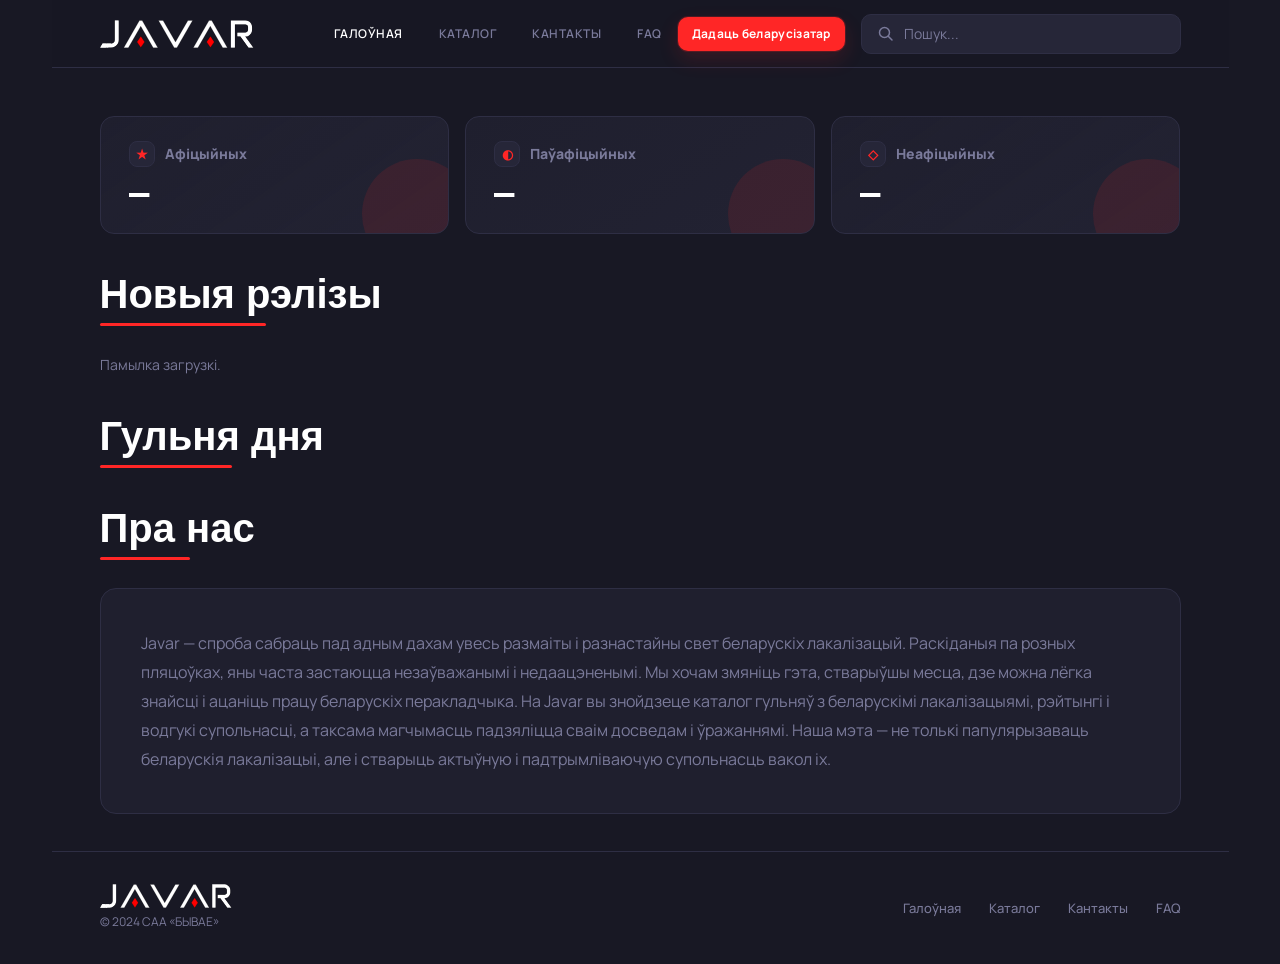
==== frontend/index.html @ 02f798b4 "feat: add public stats API and update frontend to display translation statistics" ====
<!DOCTYPE html>
<html lang="be">
<head>
  <meta charset="UTF-8" />
  <meta name="viewport" content="width=device-width, initial-scale=1.0" />
  <title>JAVAR — Галоўная</title>
  <link rel="icon" type="image/svg+xml" href="JaVar_icon.svg" />
  <!-- Fonts: async, non-blocking for rendering -->
  <link rel="preconnect" href="https://fonts.googleapis.com" />
  <link rel="preconnect" href="https://fonts.gstatic.com" crossorigin />
  <link rel="preconnect" href="https://shared.akamai.steamstatic.com" />
  <link rel="preconnect" href="https://cdn.akamai.steamstatic.com" />
  <link rel="preload" as="style"
    href="https://fonts.googleapis.com/css2?family=Jaro&family=Manrope:wght@400;500;600;700&family=IBM+Plex+Mono:wght@400;600&display=swap"
    onload="this.onload=null;this.rel='stylesheet'" />
  <noscript><link rel="stylesheet"
    href="https://fonts.googleapis.com/css2?family=Jaro&family=Manrope:wght@400;500;600;700&family=IBM+Plex+Mono:wght@400;600&display=swap"
  /></noscript>
  
  
  
  <link rel="stylesheet" href="styles.css?v=2" />
  <style>
    .skeleton {
      background: linear-gradient(90deg, var(--surface) 25%, var(--surface-2) 50%, var(--surface) 75%);
      background-size: 200% 100%;
      animation: shimmer 1.4s infinite;
      border-radius: 8px;
    }
    @keyframes shimmer { to { background-position: -200% 0; } }
    .featured-skeleton {
      display:flex; min-height:460px;
      background:var(--surface); border:1px solid var(--border); border-radius:18px; overflow:hidden;
    }
    .featured-skeleton__img  { width:48%; background-size:200% 100%; background-image:linear-gradient(90deg,var(--surface) 25%,var(--surface-2) 50%,var(--surface) 75%); animation:shimmer 1.4s infinite; }
    .featured-skeleton__body { flex:1; padding:40px 44px; display:flex; flex-direction:column; gap:18px; justify-content:center; }
  </style>
</head>
<body>
<div class="page">

  <nav class="navbar">
    <a href="index.html" class="navbar__logo" aria-label="JAVAR">
      <img src="JaVar_SVG.svg" alt="JAVAR" style="height:28px;width:auto;display:block" />
    </a>
    <ul class="navbar__links">
      <li><a href="index.html" class="active">Галоўная</a></li>
      <li><a href="catalog.html">Каталог</a></li>
      <li><a href="contacts.html">Кантакты</a></li>
      <li><a href="faq.html">FAQ</a></li>
    </ul>
    <div class="navbar__submit-item"><button type="button" class="navbar__submit" data-open-submission>Дадаць беларусізатар</button></div>
    <div class="navbar__search">
      <svg width="16" height="16" viewBox="0 0 16 16" fill="none">
        <circle cx="6.5" cy="6.5" r="5" stroke="#7A7A9A" stroke-width="1.5"/>
        <line x1="10.5" y1="10.5" x2="14" y2="14" stroke="#7A7A9A" stroke-width="1.5" stroke-linecap="round"/>
      </svg>
      <input type="text" id="nav-search" placeholder="Пошук..." />
    </div>
  </nav>

  <main class="main">

    <!-- TRANSLATION STATS -->
    <section class="translation-stats" aria-label="Колькасць перакладаў">
      <div class="translation-stat">
        <div class="translation-stat__label"><span class="translation-stat__icon">★</span>Афіцыйных</div>
        <div class="translation-stat__value" id="stat-official">—</div>
      </div>
      <div class="translation-stat">
        <div class="translation-stat__label"><span class="translation-stat__icon">◐</span>Паўафіцыйных</div>
        <div class="translation-stat__value" id="stat-semi-official">—</div>
      </div>
      <div class="translation-stat">
        <div class="translation-stat__label"><span class="translation-stat__icon">◇</span>Неафіцыйных</div>
        <div class="translation-stat__value" id="stat-unofficial">—</div>
      </div>
    </section>

    <!-- NEW RELEASES -->
    <section class="section">
      <div class="section-heading">
        <h2>Новыя рэлізы</h2>
        <div class="section-heading__bar" style="width:166px"></div>
      </div>
      <div class="games-grid" id="grid">
        <div class="game-card"><div style="aspect-ratio:16/9" class="skeleton"></div><div class="game-card__body" style="gap:10px"><div class="skeleton" style="height:16px;width:60%"></div><div class="skeleton" style="height:20px;width:80%"></div><div class="skeleton" style="height:32px;width:110px;margin-top:8px"></div></div></div>
        <div class="game-card"><div style="aspect-ratio:16/9" class="skeleton"></div><div class="game-card__body" style="gap:10px"><div class="skeleton" style="height:16px;width:60%"></div><div class="skeleton" style="height:20px;width:80%"></div><div class="skeleton" style="height:32px;width:110px;margin-top:8px"></div></div></div>
        <div class="game-card"><div style="aspect-ratio:16/9" class="skeleton"></div><div class="game-card__body" style="gap:10px"><div class="skeleton" style="height:16px;width:60%"></div><div class="skeleton" style="height:20px;width:80%"></div><div class="skeleton" style="height:32px;width:110px;margin-top:8px"></div></div></div>
      </div>
    </section>

    <!-- GAME OF THE DAY -->
    <section class="section">
      <div class="section-heading">
        <h2>Гульня дня</h2>
        <div class="section-heading__bar" style="width:132px"></div>
      </div>
      <div id="featured">
        <div class="featured-skeleton">
          <div class="featured-skeleton__img"></div>
          <div class="featured-skeleton__body">
            <div class="skeleton" style="height:14px;width:100px"></div>
            <div class="skeleton" style="height:52px;width:360px"></div>
            <div style="display:flex;gap:8px"><div class="skeleton" style="height:28px;width:80px"></div><div class="skeleton" style="height:28px;width:80px"></div></div>
            <div class="skeleton" style="height:56px;width:100%"></div>
            <div class="skeleton" style="height:48px;width:160px"></div>
          </div>
        </div>
      </div>
    </section>

    <!-- ABOUT US -->
    <section class="section">
      <div class="section-heading">
        <h2>Пра нас</h2>
        <div class="section-heading__bar" style="width:90px"></div>
      </div>
      <div class="about-block">
        <p>
          Javar — спроба сабраць пад адным дахам увесь размаіты і разнастайны свет беларускіх лакалізацый. Раскіданыя па розных пляцоўках, яны часта застаюцца незаўважанымі і недаацэненымі. Мы хочам змяніць гэта, стварыўшы месца, дзе можна лёгка знайсці і ацаніць працу беларускіх перакладчыка. На Javar вы знойдзеце каталог гульняў з беларускімі лакалізацыямі, рэйтынгі і водгукі супольнасці, а таксама магчымасць падзяліцца сваім досведам і ўражаннямі. Наша мэта — не толькі папулярызаваць беларускія лакалізацыі, але і стварыць актыўную і падтрымліваючую супольнасць вакол іх.
        </p>
      </div>
    </section>

  </main>

  <footer class="footer">
    <div class="footer__brand">
      <span class="footer__logo">
        <img src="JaVar_SVG.svg" alt="JAVAR" style="height:24px;width:auto;display:block" />
      </span>
      <span class="footer__copy">© 2024 САА «БЫВАЕ»</span>
    </div>
    <ul class="footer__nav">
      <li><a href="index.html">Галоўная</a></li>
      <li><a href="catalog.html">Каталог</a></li>
      <li><a href="contacts.html">Кантакты</a></li>
      <li><a href="faq.html">FAQ</a></li>
    </ul>
  </footer>

</div>
<script src="shared.js?v=2"></script>
<script src="submission.js?v=2"></script>
<script>
// Navbar search -> redirect to catalog with query param
document.getElementById('nav-search').addEventListener('keydown', e => {
  if (e.key === 'Enter') {
    const q = e.target.value.trim();
    if (q) location.href = `catalog.html?search=${encodeURIComponent(q)}`;
  }
});

function renderFeatured(game) {
  const rating = bestRating(game);
  const tags = [
    ...(game.genres || []).map(g => `<span class="tag">${g.name}</span>`),
    releaseYear(game.release_date) ? `<span class="tag">${releaseYear(game.release_date)}</span>` : '',
  ].join('');
  const words = (game.description || '').split(' ');
  const desc  = words.slice(0, 32).join(' ') + (words.length > 32 ? '…' : '');

  const hasImg = !!game.cover_url;
  return `
    <div class="featured" onclick="location.href='game.html?slug=${game.slug}'" style="cursor:pointer">
      <div class="featured__image ${hasImg ? '' : 'featured__image--placeholder'}"
           style="${hasImg ? '' : coverStyle(game, 0)}">
        ${coverImageHTML(game, 0, { loading: 'eager', priority: 'high' })}
      </div>
      <div class="featured__content">
        <div style="display:flex;align-items:center;gap:16px;margin-bottom:12px;flex-wrap:wrap">
          <div class="featured__label" style="margin-bottom:0">Гульня дня</div>
          <div class="featured__tags" style="margin-bottom:0">${tags}</div>
        </div>
        <div class="featured__title">${game.title}</div>
        <p class="featured__desc">${desc}</p>
        <div class="featured__rating">
          <span class="stars" style="font-size:18px;letter-spacing:3px">${stars(rating)}</span>
          <span class="score">${rating > 0 ? rating.toFixed(1) + ' / 5.0' : 'Яшчэ без ацэнак'}</span>
        </div>
        <div class="featured__actions" style="margin-top:14px">
          <a href="game.html?slug=${game.slug}" class="btn btn--primary-lg" onclick="event.stopPropagation()">Падрабязней</a>
        </div>
      </div>
    </div>`;
}

function utcDateKey(offsetDays = 0) {
  const d = new Date();
  d.setUTCDate(d.getUTCDate() + offsetDays);
  const y = d.getUTCFullYear();
  const m = String(d.getUTCMonth() + 1).padStart(2, '0');
  const day = String(d.getUTCDate()).padStart(2, '0');
  return `${y}-${m}-${day}`;
}

function hashString(str) {
  let h = 2166136261;
  for (let i = 0; i < str.length; i++) {
    h ^= str.charCodeAt(i);
    h = Math.imul(h, 16777619);
  }
  return h >>> 0;
}

function pickFeaturedGame(candidates) {
  if (!candidates.length) return null;
  if (candidates.length === 1) return candidates[0];

  const todayKey = utcDateKey(0);
  const yesterdayKey = utcDateKey(-1);

  let todayIdx = hashString(todayKey) % candidates.length;
  const yesterdayIdx = hashString(yesterdayKey) % candidates.length;

  // Avoid repeating yesterday's pick when there is a choice.
  if (todayIdx === yesterdayIdx) {
    todayIdx = (todayIdx + 1) % candidates.length;
  }

  return candidates[todayIdx];
}

function renderStats(stats) {
  const format = value => Number(value || 0).toLocaleString('be-BY');
  document.getElementById('stat-official').textContent = format(stats.official);
  document.getElementById('stat-semi-official').textContent = format(stats.semi_official);
  document.getElementById('stat-unofficial').textContent = format(stats.unofficial);
}

(async () => {
  try {
    apiFetch('/api/stats').then(renderStats).catch(() => {});

    const gamesData = await apiFetch('/api/games');
    const featuredData = await apiFetch('/api/games?type=manual&orthography=academic&limit=50');
    const games = Array.isArray(gamesData) ? gamesData : gamesData.items || [];
    const featuredCandidates = Array.isArray(featuredData) ? featuredData : featuredData.items || [];
    const featuredGame = pickFeaturedGame(featuredCandidates) || games[0];

    // Grid: all games except the featured one
    const gridGames = featuredGame ? games.filter(g => g.id !== featuredGame.id).slice(0, 6) : games;
    document.getElementById('grid').innerHTML = gridGames.length
      ? gridGames.map((g, i) => renderGameCard(g, i)).join('')
      : `<p style="color:var(--text-muted);grid-column:1/-1">Гульняў пакуль няма.</p>`;

    // Game of the Day: deterministic daily pick for all users
    document.getElementById('featured').innerHTML = featuredGame
      ? renderFeatured(featuredGame)
      : '';

  } catch (err) {
    console.error(err);
    document.getElementById('grid').innerHTML =
      `<p style="color:var(--text-muted);grid-column:1/-1">Памылка загрузкі.</p>`;
    document.getElementById('featured').innerHTML = '';
  }
})();
</script>
</body>
</html>
---- frontend/styles.css ----
/* ============================================================
   JAVAR — Дызайн-сістэма
   ============================================================ */

/* --- Tokens --- */
:root {
  --bg:          #181824;
  --surface:     #1F1F2E;
  --surface-2:   #262638;
  --border:      #2E2E44;
  --text:        #FFFFFF;
  --text-body:   #E8E8F0;
  --text-muted:  #7A7A9A;
  --text-dim:    #444466;
  --accent:      #FF2626;
  --accent-glow: rgba(255, 38, 38, 0.15);
  --green:       #4ADE80;
  --yellow:      #FACC15;

  --font-logo:   'Jaro', 'Arial Black', Impact, sans-serif;
  --font-body:   'Manrope', 'Segoe UI', system-ui, -apple-system, sans-serif;
  --font-head:   'Arial', 'Helvetica Neue', sans-serif;
  --font-mono:   'IBM Plex Mono', 'Cascadia Code', 'Consolas', monospace;

  --radius-sm:   6px;
  --radius-md:   10px;
  --radius-lg:   14px;
  --radius-xl:   18px;

  --nav-h:       68px;
  --max-w:       1081px;
  --page-px:     48px;
}

/* --- Reset & Base --- */
*, *::before, *::after { box-sizing: border-box; margin: 0; padding: 0; }
html { scroll-behavior: smooth; }
body {
  background: var(--bg);
  color: var(--text);
  font-family: var(--font-body);
  font-size: 14px;
  line-height: 1.6;
  min-height: 100vh;
}
a { color: inherit; text-decoration: none; }
button { cursor: pointer; border: none; background: none; font-family: inherit; }
input { font-family: inherit; outline: none; border: none; background: none; }
img { display: block; max-width: 100%; }

/* ============================================================
   NAVBAR
   ============================================================ */
.navbar {
  position: sticky;
  top: 0;
  z-index: 100;
  display: flex;
  align-items: center;
  gap: 0;
  padding: 0 var(--page-px);
  height: var(--nav-h);
  background: rgba(24, 24, 36, 0.92);
  backdrop-filter: blur(6px);
  -webkit-backdrop-filter: blur(6px);
  border-bottom: 1px solid var(--border);
}

.navbar__logo {
  font-family: var(--font-logo);
  font-size: 36px;
  line-height: 1;
  letter-spacing: 2px;
  color: var(--accent);
  margin-right: 80px;
  white-space: nowrap;
}

.navbar__links {
  display: flex;
  align-items: center;
  gap: 36px;
  list-style: none;
}

.navbar__links a {
  font-family: var(--font-body);
  font-weight: 600;
  font-size: 12px;
  letter-spacing: 0.5px;
  text-transform: uppercase;
  color: var(--text-muted);
  transition: color 0.2s;
}
.navbar__links a:hover,
.navbar__links a.active { color: var(--text); }

.navbar__submit-item {
  display: flex;
  justify-content: center;
  flex: 1;
  min-width: 190px;
  padding: 0 16px;
}

.navbar__submit {
  display: inline-flex;
  align-items: center;
  justify-content: center;
  min-height: 34px;
  padding: 0 clamp(10px, 1.2vw, 14px);
  border-radius: var(--radius-md);
  background: var(--accent);
  color: #fff !important;
  font-family: var(--font-body);
  font-size: 12px;
  font-weight: 700;
  letter-spacing: 0.3px;
  text-transform: none;
  white-space: nowrap;
  box-shadow: 0 0 0 1px rgba(255, 38, 38, 0.2), 0 8px 20px var(--accent-glow);
  transition: opacity 0.2s, transform 0.2s;
}
.navbar__submit:hover {
  opacity: 0.9;
  transform: translateY(-1px);
}

.navbar__search {
  display: flex;
  align-items: center;
  gap: 10px;
  padding: 0 16px;
  width: 320px;
  height: 40px;
  background: var(--surface-2);
  border: 1px solid var(--border);
  border-radius: var(--radius-md);
}

.navbar__search svg { flex-shrink: 0; }

.navbar__search input {
  flex: 1;
  font-size: 14px;
  color: var(--text-muted);
}
.navbar__search input::placeholder { color: var(--text-muted); }
.navbar__search input:focus { color: var(--text); }

/* ============================================================
   LAYOUT
   ============================================================ */
.page {
  display: flex;
  flex-direction: column;
  min-height: 100vh;
  width: 100%;
  max-width: calc(var(--max-w) + var(--page-px) * 2);
  margin-inline: auto;
}

.main {
  flex: 1;
  padding: 48px var(--page-px) 0;
  max-width: calc(var(--max-w) + var(--page-px) * 2);
  width: 100%;
}

/* ============================================================
   SECTION HEADING
   ============================================================ */
.section-heading {
  display: flex;
  flex-direction: column;
  gap: 6px;
  margin-bottom: 28px;
}

.section-heading h2 {
  font-family: var(--font-head);
  font-size: 40px;
  font-weight: 700;
  line-height: 1.15;
  color: var(--text);
}

.section-heading__bar {
  height: 3px;
  background: var(--accent);
  border-radius: 2px;
  width: fit-content;
  min-width: 80px;
}

/* ============================================================
   HOMEPAGE STATS
   ============================================================ */
.translation-stats {
  display: grid;
  grid-template-columns: repeat(3, 1fr);
  gap: 16px;
  margin-bottom: 37px;
}

.translation-stat {
  position: relative;
  overflow: hidden;
  min-height: 118px;
  padding: 24px 28px;
  background: linear-gradient(145deg, var(--surface), rgba(38, 38, 56, 0.72));
  border: 1px solid var(--border);
  border-radius: var(--radius-lg);
}

.translation-stat::after {
  content: '';
  position: absolute;
  inset: auto -24px -36px auto;
  width: 110px;
  height: 110px;
  border-radius: 50%;
  background: var(--accent-glow);
  opacity: .75;
}

.translation-stat__label {
  position: relative;
  z-index: 1;
  display: flex;
  align-items: center;
  gap: 10px;
  color: var(--text-muted);
  font-size: 14px;
  font-weight: 800;
}

.translation-stat__icon {
  display: inline-flex;
  align-items: center;
  justify-content: center;
  width: 26px;
  height: 26px;
  border-radius: 8px;
  background: var(--surface-2);
  border: 1px solid var(--border);
  color: var(--accent);
  font-family: var(--font-mono);
  font-size: 13px;
  font-weight: 600;
}

.translation-stat__value {
  position: relative;
  z-index: 1;
  margin-top: 8px;
  font-family: var(--font-mono);
  font-size: 34px;
  line-height: 1;
  font-weight: 600;
  color: var(--text);
}

/* ============================================================
   GAME CARD
   ============================================================ */
.games-grid {
  display: grid;
  grid-template-columns: repeat(3, 1fr);
  gap: 22px;
}

.game-card {
  display: flex;
  flex-direction: column;
  background: var(--surface);
  border: 1px solid var(--border);
  border-radius: var(--radius-lg);
  overflow: hidden;
  transition: border-color 0.2s, transform 0.2s;
}
.game-card:hover {
  border-color: rgba(255, 38, 38, 0.4);
  transform: translateY(-2px);
}

.game-card__cover {
  aspect-ratio: 16/9;
  background: var(--surface-2) center/cover no-repeat;
  position: relative;
  overflow: hidden;
}

.cover-img {
  width: 100%;
  height: 100%;
  object-fit: cover;
  object-position: center;
  display: block;
}

.game-card__cover--placeholder {
  display: flex;
  align-items: center;
  justify-content: center;
  color: var(--text-muted);
  font-size: 13px;
}

.game-card__ai-badge {
  position: absolute;
  top: 10px;
  left: 10px;
  display: inline-flex;
  align-items: center;
  gap: 6px;
  padding: 5px 8px;
  border-radius: 999px;
  background: rgba(255, 255, 255, 0.82);
  color: #2E2E44;
  font-size: 10px;
  font-weight: 700;
  letter-spacing: 0.6px;
  line-height: 1;
  text-transform: uppercase;
  backdrop-filter: blur(6px);
  -webkit-backdrop-filter: blur(6px);
  box-shadow: 0 4px 12px rgba(0, 0, 0, 0.22);
  z-index: 2;
}
.game-card__ai-badge::before {
  content: '';
  display: block;
  width: 6px;
  height: 6px;
  background: rgba(255, 38, 38, 0.82);
  border-radius: 50%;
}
.game-card__official-badge {
  position: absolute;
  top: 10px;
  right: 10px;
  display: inline-flex;
  align-items: center;
  gap: 6px;
  padding: 5px 8px;
  border-radius: 999px;
  background: rgba(255, 255, 255, 0.82);
  color: #2E2E44;
  font-size: 10px;
  font-weight: 700;
  letter-spacing: 0.6px;
  line-height: 1;
  text-transform: uppercase;
  backdrop-filter: blur(6px);
  -webkit-backdrop-filter: blur(6px);
  box-shadow: 0 4px 12px rgba(0, 0, 0, 0.22);
  z-index: 2;
}
.game-card__official-badge::before {
  content: '';
  display: block;
  width: 6px;
  height: 6px;
  background: rgba(38, 200, 38, 0.82);
  border-radius: 50%;
}
.game-card__body {
  padding: 16px 18px 18px;
  display: flex;
  flex-direction: column;
  gap: 4px;
}

.game-card__meta {
  display: flex;
  justify-content: space-between;
  align-items: center;
}

.badge {
  display: inline-flex;
  align-items: center;
  padding: 3px 8px;
  border-radius: 4px;
  font-size: 11px;
  font-weight: 700;
  letter-spacing: 1px;
  text-transform: uppercase;
}
.badge--genre {
  background: var(--accent-glow);
  color: var(--accent);
}
.badge--manual {
  background: rgba(38, 194, 106, 0.12);
  color: #26C26A;
}
.badge--ai {
  background: rgba(122, 122, 154, 0.15);
  color: var(--text-muted);
}

.stars {
  font-size: 12px;
  letter-spacing: 2px;
  color: var(--accent);
  line-height: 1;
}

.game-card__title {
  font-size: 16px;
  font-weight: 700;
  color: var(--text);
  line-height: 1.4;
  margin-top: 4px;
}

.game-card__dev {
  font-size: 12px;
  color: var(--text-muted);
}

/* ============================================================
   BUTTONS
   ============================================================ */
.btn {
  display: inline-flex;
  align-items: center;
  justify-content: center;
  gap: 8px;
  font-family: var(--font-body);
  font-weight: 700;
  font-size: 13px;
  letter-spacing: 0.5px;
  text-transform: uppercase;
  border-radius: var(--radius-md);
  transition: opacity 0.2s, transform 0.15s;
}
.btn:hover { opacity: 0.88; transform: translateY(-1px); }
.btn:active { transform: translateY(0); }

.btn--primary {
  padding: 8px 20px;
  background: var(--accent);
  color: #fff;
  height: 34px;
  margin-top: 8px;
}

.btn--primary-lg {
  padding: 15px 36px;
  background: var(--accent);
  color: #fff;
  height: 49px;
  border-radius: var(--radius-md);
}

.btn--download {
  padding: 12px 0;
  background: var(--accent);
  color: #fff;
  width: 100%;
  border-radius: var(--radius-md);
  font-size: 14px;
}

.btn--outline {
  padding: 9px 18px;
  background: var(--surface-2);
  color: var(--text-muted);
  border: 1px solid var(--border);
  border-radius: var(--radius-sm);
  font-size: 13px;
  gap: 6px;
}
.btn--outline::after { content: ' ▾'; font-size: 10px; }

/* ============================================================
   FEATURED / GAME OF THE DAY
   ============================================================ */
.featured {
  position: relative;
  background: var(--surface);
  border: 1px solid var(--border);
  border-radius: var(--radius-xl);
  overflow: hidden;
  display: flex;
  flex-direction: column;
}

/* Выява: фіксаваны 16:9, абразаецца па межах блока */
.featured__image {
  width: 100%;
  aspect-ratio: 16 / 9;
  background: var(--surface-2) center/cover no-repeat;
  flex-shrink: 0;
  position: relative;
  overflow: hidden;
}

.featured__image > .cover-img,
.game-card__cover > .cover-img,
.game-cover > .cover-img {
  position: absolute;
  inset: 0;
}

/* Калі выявы няма — паказваем плейсхолдар меншай вышыні */
.featured__image--placeholder {
  aspect-ratio: 16 / 5;
}

.featured__content {
  display: flex;
  flex-direction: column;
  padding: 28px 32px 32px;
  gap: 0;
}

.featured__label {
  display: flex;
  align-items: center;
  gap: 6px;
  font-size: 11px;
  font-weight: 700;
  letter-spacing: 1px;
  text-transform: uppercase;
  color: var(--accent);
  margin-bottom: 14px;
}
.featured__label::before {
  content: '';
  width: 8px;
  height: 8px;
  background: var(--accent);
  border-radius: 50%;
}

.featured__title {
  font-family: var(--font-head);
  font-size: 36px;
  font-weight: 700;
  line-height: 1.1;
  color: var(--text);
  margin-bottom: 12px;
}

.featured__tags {
  display: flex;
  flex-wrap: wrap;
  gap: 8px;
  margin-bottom: 20px;
}

.tag {
  padding: 4px 12px;
  background: var(--surface-2);
  border: 1px solid var(--border);
  border-radius: var(--radius-sm);
  font-size: 12px;
  font-weight: 600;
  color: var(--text-muted);
}

.featured__desc {
  font-size: 14px;
  line-height: 1.65;
  color: var(--text-muted);
  margin-bottom: 16px;
  max-width: 100%;
}

.featured__rating {
  display: flex;
  align-items: baseline;
  gap: 8px;
  margin-bottom: 28px;
}

.featured__rating .stars { font-size: 20px; letter-spacing: 3px; }

.featured__rating .score {
  font-family: var(--font-mono);
  font-size: 13px;
  color: var(--text-muted);
}

.featured__actions { display: flex; gap: 14px; align-items: center; }

/* ============================================================
   ABOUT BLOCK
   ============================================================ */
.about-block {
  background: var(--surface);
  border: 1px solid var(--border);
  border-radius: 16px;
  padding: 40px;
}
.about-block p {
  font-size: 16px;
  line-height: 1.8;
  color: var(--text-muted);
}

/* ============================================================
   CATALOG FILTERS
   ============================================================ */
.filters {
  display: flex;
  flex-wrap: wrap;
  gap: 12px;
  margin-bottom: 28px;
}

/* ============================================================
   GAME PAGE
   ============================================================ */
.breadcrumb {
  display: flex;
  align-items: center;
  gap: 8px;
  font-size: 12px;
  color: var(--text-muted);
  margin-bottom: 12px;
}
.breadcrumb a:hover { color: var(--text); }
.breadcrumb__sep { color: var(--text); font-weight: 600; }
.breadcrumb__current { color: var(--text); font-weight: 600; }

.game-title-block {
  display: flex;
  flex-direction: column;
  gap: 8px;
  margin-bottom: 28px;
}
.game-title-block h1 {
  font-family: var(--font-body);
  font-size: 40px;
  font-weight: 700;
  letter-spacing: 1px;
  line-height: 1;
}
.game-title-block__bar {
  width: 166px;
  height: 3px;
  background: var(--accent);
  border-radius: 2px;
}

.game-layout {
  display: grid;
  grid-template-columns: minmax(360px, 420px) 1fr;
  gap: 40px;
  align-items: start;
  margin-bottom: 52px;
}

.game-cover-col { display: flex; flex-direction: column; gap: 16px; }

.game-cover {
  position: relative;
  border: 1px solid var(--border);
  border-radius: var(--radius-lg);
  overflow: hidden;
  aspect-ratio: 16/9;
  background: var(--surface) center/cover no-repeat;
}

.game-cover__overlay {
  position: absolute;
  bottom: 0; left: 0; right: 0;
  padding: 40px 16px 16px;
  background: linear-gradient(180deg, rgba(0,0,0,0) 0%, rgba(0,0,0,0.85) 100%);
  display: flex;
  flex-direction: column;
  gap: 10px;
}

.download-count {
  display: flex;
  align-items: center;
  justify-content: center;
  gap: 6px;
  font-size: 12px;
  color: rgba(255,255,255,0.6);
}
.download-count strong { color: #fff; font-weight: 700; }

.stat-cards {
  display: flex;
  flex-wrap: wrap;
  gap: 16px;
  padding: 0 10px;
}

.stat-card {
  flex: 1;
  min-width: 110px;
  background: var(--surface);
  border: 1px solid var(--border);
  border-radius: 12px;
  padding: 14px 20px;
  display: flex;
  flex-direction: column;
  gap: 4px;
}
.stat-card__label {
  font-size: 10px;
  font-weight: 700;
  letter-spacing: 0.8px;
  text-transform: uppercase;
  color: var(--text-muted);
}
.stat-card__value {
  font-family: var(--font-mono);
  font-size: 28px;
  font-weight: 600;
  line-height: 1;
}
.stat-card__value--green { color: var(--green); }
.stat-card__value--yellow { color: var(--yellow); }
.stat-card__sub {
  font-size: 11px;
  color: var(--text-muted);
}

/* Info table */
.info-table {
  background: var(--surface);
  border: 1px solid var(--border);
  border-radius: 12px;
  overflow: hidden;
}

.info-row {
  display: grid;
  grid-template-columns: 1fr 1fr;
  border-bottom: 1px solid var(--border);
}
.info-row:last-child { border-bottom: none; }

.info-cell {
  padding: 14px 18px;
  border-right: 1px solid var(--border);
  display: flex;
  flex-direction: column;
  gap: 5px;
}
.info-cell:last-child { border-right: none; }

.info-cell--full {
  grid-column: 1 / -1;
  border-right: none;
}

.info-cell__label {
  font-size: 11px;
  font-weight: 700;
  letter-spacing: 0.6px;
  text-transform: uppercase;
  color: var(--text-muted);
}
.info-cell__value {
  font-size: 14px;
  font-weight: 600;
  color: var(--text);
}

.tag-list { display: flex; flex-wrap: wrap; gap: 6px; }
.tag-sm {
  padding: 3px 8px;
  border-radius: 4px;
  font-size: 11px;
  font-weight: 700;
  letter-spacing: 0.5px;
  text-transform: uppercase;
}
.tag-sm--red { background: var(--accent-glow); color: var(--accent); }
.tag-sm--green { background: rgba(38,194,106,0.12); color: #26C26A; }
.tag-sm--neutral { background: var(--surface-2); border: 1px solid var(--border); color: var(--text-muted); }

/* Stats wide */
.stat-cards-wide {
  display: grid;
  grid-template-columns: 1fr 1fr;
  gap: 16px;
  margin-top: 16px;
}
.stat-card-wide {
  background: var(--surface);
  border: 1px solid var(--border);
  border-radius: 12px;
  padding: 16px 20px;
  display: flex;
  flex-direction: column;
  gap: 4px;
}
.stat-card-wide__label {
  font-size: 10px;
  font-weight: 700;
  letter-spacing: 0.8px;
  text-transform: uppercase;
  color: var(--text-muted);
}
.stat-card-wide__value {
  font-family: var(--font-mono);
  font-size: 24px;
  font-weight: 600;
  color: var(--accent);
}
.stat-card-wide__sub { font-size: 11px; color: var(--text-muted); }

/* Description */
.section-h2 {
  font-family: var(--font-head);
  font-size: 24px;
  font-weight: 700;
  letter-spacing: 0.5px;
  color: var(--text);
  margin-bottom: 16px;
}

.game-desc {
  font-size: 15px;
  line-height: 1.75;
  color: var(--text-body);
}

/* ============================================================
   REVIEWS
   ============================================================ */
.rating-summary {
  background: var(--surface);
  border: 1px solid var(--border);
  border-radius: 12px;
  padding: 16px 24px;
  display: flex;
  align-items: center;
  gap: 20px;
  margin-bottom: 24px;
}

.rating-summary__left {
  display: flex;
  flex-direction: column;
  align-items: center;
  padding-right: 20px;
  border-right: 1px solid var(--border);
  min-width: 108px;
}

.rating-summary__score {
  font-family: var(--font-mono);
  font-size: 48px;
  font-weight: 600;
  color: var(--text);
  line-height: 1;
}

.rating-summary__stars { font-size: 22px; letter-spacing: 3px; margin-top: 4px; }

.rating-summary__count { font-size: 13px; color: var(--text-muted); margin-top: 4px; }

.rating-bars {
  flex: 1;
  display: flex;
  flex-direction: column;
  gap: 6px;
  padding-left: 20px;
}

.rating-bar {
  display: flex;
  align-items: center;
  gap: 10px;
}
.rating-bar__num { font-size: 12px; color: var(--text-muted); width: 16px; text-align: right; }
.rating-bar__track {
  flex: 1;
  height: 6px;
  background: var(--surface-2);
  border-radius: 3px;
  overflow: hidden;
}
.rating-bar__fill {
  height: 100%;
  background: var(--accent);
  border-radius: 3px;
}
.rating-bar__count { font-size: 11px; color: var(--text-muted); width: 24px; }

/* Review form */
.review-form-block { margin-bottom: 24px; }
.review-form-header {
  display: flex;
  align-items: center;
  justify-content: space-between;
  margin-bottom: 16px;
}

.user-badge {
  display: flex;
  align-items: center;
  gap: 12px;
}
.user-avatar {
  width: 36px;
  height: 36px;
  border-radius: 50%;
  background: var(--surface-2);
  border: 1px solid var(--border);
  display: flex;
  align-items: center;
  justify-content: center;
  font-size: 14px;
  font-weight: 700;
  color: var(--text-muted);
}
.user-name { font-size: 22px; color: var(--text); letter-spacing: 3px; }

.review-textarea {
  width: 100%;
  background: var(--surface);
  border: 1px solid var(--border);
  border-radius: 12px;
  padding: 10px;
  min-height: 120px;
  resize: vertical;
  font-size: 14px;
  color: var(--text);
  transition: border-color 0.2s;
}
.review-textarea::placeholder { color: var(--text-muted); }
.review-textarea:focus { border-color: var(--accent); }

/* ============================================================
   SUBMISSION MODAL
   ============================================================ */
.submission-lock { overflow: hidden; }

.submission-modal {
  position: fixed;
  inset: 0;
  z-index: 1000;
  display: none;
  align-items: center;
  justify-content: center;
  padding: 18px;
  background: rgba(8, 8, 14, 0.72);
}
.submission-modal.open { display: flex; }

.submission-dialog {
  position: relative;
  width: min(560px, 100%);
  max-height: min(92vh, 860px);
  overflow-y: auto;
  padding: 22px;
  border-radius: 14px;
  border: 1px solid var(--border);
  background: var(--surface);
  color: var(--text);
  font-family: var(--font-body);
  box-shadow: 0 24px 70px rgba(0, 0, 0, 0.45);
}
.submission-dialog h2 {
  margin-bottom: 16px;
  font-size: 22px;
  line-height: 1.2;
  color: var(--text);
}

.submission-close {
  position: absolute;
  top: 12px;
  right: 14px;
  width: 28px;
  height: 28px;
  border-radius: 50%;
  color: var(--text-muted);
  font-size: 24px;
  line-height: 1;
}
.submission-close:hover { background: var(--surface-2); color: var(--text); }

.submission-form,
.submission-field,
.submission-checks {
  display: flex;
  flex-direction: column;
}
.submission-field[hidden] { display: none !important; }
.submission-form { gap: 14px; }
.submission-field { gap: 6px; }
fieldset.submission-field { border: 0; padding: 0; }
.submission-field label,
.submission-field legend {
  font-size: 12px;
  font-weight: 800;
  line-height: 1.25;
  color: var(--text);
}
.submission-field p {
  margin: -2px 0 4px;
  font-size: 11px;
  color: var(--text-muted);
}
.submission-field input[type="text"],
.submission-field input[type="url"],
.submission-field textarea {
  width: 100%;
  border: 1px solid var(--border);
  border-radius: 9px;
  background: var(--surface-2);
  color: var(--text);
  font-family: var(--font-body);
  font-size: 14px;
  transition: border-color 0.15s, box-shadow 0.15s;
}
.submission-field input[type="text"],
.submission-field input[type="url"] {
  height: 38px;
  padding: 0 12px;
}
.submission-field textarea {
  min-height: 116px;
  padding: 10px 12px;
  resize: vertical;
}
.submission-field input:focus,
.submission-field textarea:focus {
  border-color: var(--accent);
  box-shadow: 0 0 0 3px var(--accent-glow);
}

.submission-grid {
  display: grid;
  grid-template-columns: 1fr 1fr;
  gap: 18px;
}
.submission-pills {
  display: flex;
  flex-wrap: wrap;
  gap: 8px;
}
.submission-checks { gap: 8px; align-items: flex-start; }

.submission-pill {
  display: inline-flex;
  align-items: center;
  width: fit-content;
  cursor: pointer;
}
.submission-pill input { position: absolute; opacity: 0; pointer-events: none; }
.submission-pill span {
  display: inline-flex;
  align-items: center;
  min-height: 32px;
  padding: 0 13px;
  border: 1px solid var(--border);
  border-radius: 999px;
  background: var(--surface-2);
  color: var(--text-muted);
  font-family: var(--font-body);
  font-size: 12px;
  font-weight: 700;
  transition: border-color 0.15s, color 0.15s, background 0.15s;
}
.submission-pill span::before {
  content: '';
  width: 12px;
  height: 12px;
  margin-right: 7px;
  border: 1.5px solid var(--text-muted);
  border-radius: 50%;
  background: var(--surface);
}
.submission-pill input[type="checkbox"] + span::before { border-radius: 3px; }
.submission-pill input:checked + span {
  border-color: var(--accent);
  background: var(--accent-glow);
  color: var(--accent);
}
.submission-pill input:checked + span::before {
  border-color: var(--accent);
  background: radial-gradient(circle at center, var(--accent) 0 42%, transparent 48%);
}
.submission-pill input[type="checkbox"]:checked + span::before {
  background: var(--accent);
  box-shadow: inset 0 0 0 3px var(--surface);
}

.submission-error {
  display: none;
  border-radius: 8px;
  padding: 9px 11px;
  border: 1px solid rgba(255, 38, 38, 0.35);
  background: var(--accent-glow);
  color: var(--accent);
  font-size: 13px;
  font-weight: 700;
}
.submission-error.visible { display: block; }

.submission-toast {
  position: fixed;
  right: 24px;
  bottom: 24px;
  z-index: 1200;
  max-width: 360px;
  padding: 14px 18px;
  border: 1px solid var(--green);
  border-radius: var(--radius-lg);
  background: var(--surface);
  color: var(--green);
  font-family: var(--font-body);
  font-size: 14px;
  font-weight: 700;
  box-shadow: 0 12px 32px rgba(0, 0, 0, 0.45);
  opacity: 0;
  transform: translateY(16px);
  transition: opacity 0.25s, transform 0.25s;
}
.submission-toast.show {
  opacity: 1;
  transform: translateY(0);
}

.submission-actions {
  display: flex;
  justify-content: flex-end;
  padding-top: 2px;
}
.submission-submit {
  min-width: 120px;
  height: 38px;
  padding: 0 22px;
  border-radius: 7px;
  background: var(--accent);
  color: #fff;
  font-family: var(--font-body);
  font-size: 13px;
  font-weight: 800;
}
.submission-submit:hover { opacity: 0.9; }
.submission-submit:disabled { opacity: 0.65; cursor: wait; }

@media (max-width: 680px) {
  .translation-stats { grid-template-columns: 1fr; }
  .submission-grid { grid-template-columns: 1fr; }
  .submission-dialog { padding: 18px; }
}

/* Review card */
.review-card {
  background: var(--surface);
  border: 1px solid var(--border);
  border-radius: 12px;
  padding: 20px 22px;
  display: flex;
  flex-direction: column;
  gap: 9px;
}

.review-card__header {
  display: flex;
  justify-content: space-between;
  align-items: center;
}
.review-card__user { display: flex; align-items: center; gap: 12px; }
.review-card__name { font-size: 14px; font-weight: 700; color: var(--text); }
.review-card__date { font-size: 12px; color: var(--text-muted); margin-top: 2px; }
.review-card__stars { font-size: 14px; letter-spacing: 2px; }
.review-card__text { font-size: 14px; line-height: 1.65; color: var(--text-body); }
.review-card__helpful { font-size: 12px; color: var(--text-muted); }

/* ============================================================
   FAQ
   ============================================================ */
.faq-item { margin-bottom: 37px; }

.faq-question {
  font-family: var(--font-head);
  font-size: 28px;
  font-weight: 700;
  color: var(--text);
  margin-bottom: 6px;
  line-height: 1.15;
}

.faq-question__bar {
  width: 166px;
  height: 3px;
  background: var(--accent);
  border-radius: 2px;
  margin-bottom: 16px;
}

.faq-answer {
  font-size: 16px;
  font-weight: 700;
  line-height: 1.5;
  color: var(--text);
}

/* ============================================================
   CONTACTS
   ============================================================ */
.contacts-content {
  display: flex;
  align-items: center;
  justify-content: center;
  min-height: 360px;
}
.contacts-text {
  font-size: 16px;
  font-weight: 700;
  color: var(--text);
}

/* ============================================================
   FOOTER
   ============================================================ */
.footer {
  display: flex;
  justify-content: space-between;
  align-items: center;
  padding: 32px var(--page-px);
  border-top: 0.8px solid var(--border);
  margin-top: 37px;
  gap: 24px;
  flex-wrap: wrap;
}

.footer__brand { display: flex; flex-direction: column; gap: 4px; }
.footer__logo {
  font-family: var(--font-logo);
  font-size: 28px;
  letter-spacing: 2px;
  color: var(--accent);
  line-height: 1;
}
.footer__copy { font-size: 12px; color: var(--text-muted); }

.footer__nav {
  display: flex;
  gap: 28px;
  list-style: none;
}
.footer__nav a {
  font-size: 13px;
  font-weight: 500;
  color: var(--text-muted);
  transition: color 0.2s;
}
.footer__nav a:hover { color: var(--text); }

.footer__legal {
  display: flex;
  gap: 20px;
  list-style: none;
}
.footer__legal a {
  font-size: 11px;
  color: var(--text-dim);
  transition: color 0.2s;
}
.footer__legal a:hover { color: var(--text-muted); }

/* ============================================================
   SECTION GAP
   ============================================================ */
.section { margin-bottom: 37px; }
.section:last-child { margin-bottom: 0; }

/* ============================================================
   UTILITIES
   ============================================================ */
.mt-16 { margin-top: 16px; }
.mt-24 { margin-top: 24px; }
.mt-52 { margin-top: 52px; }
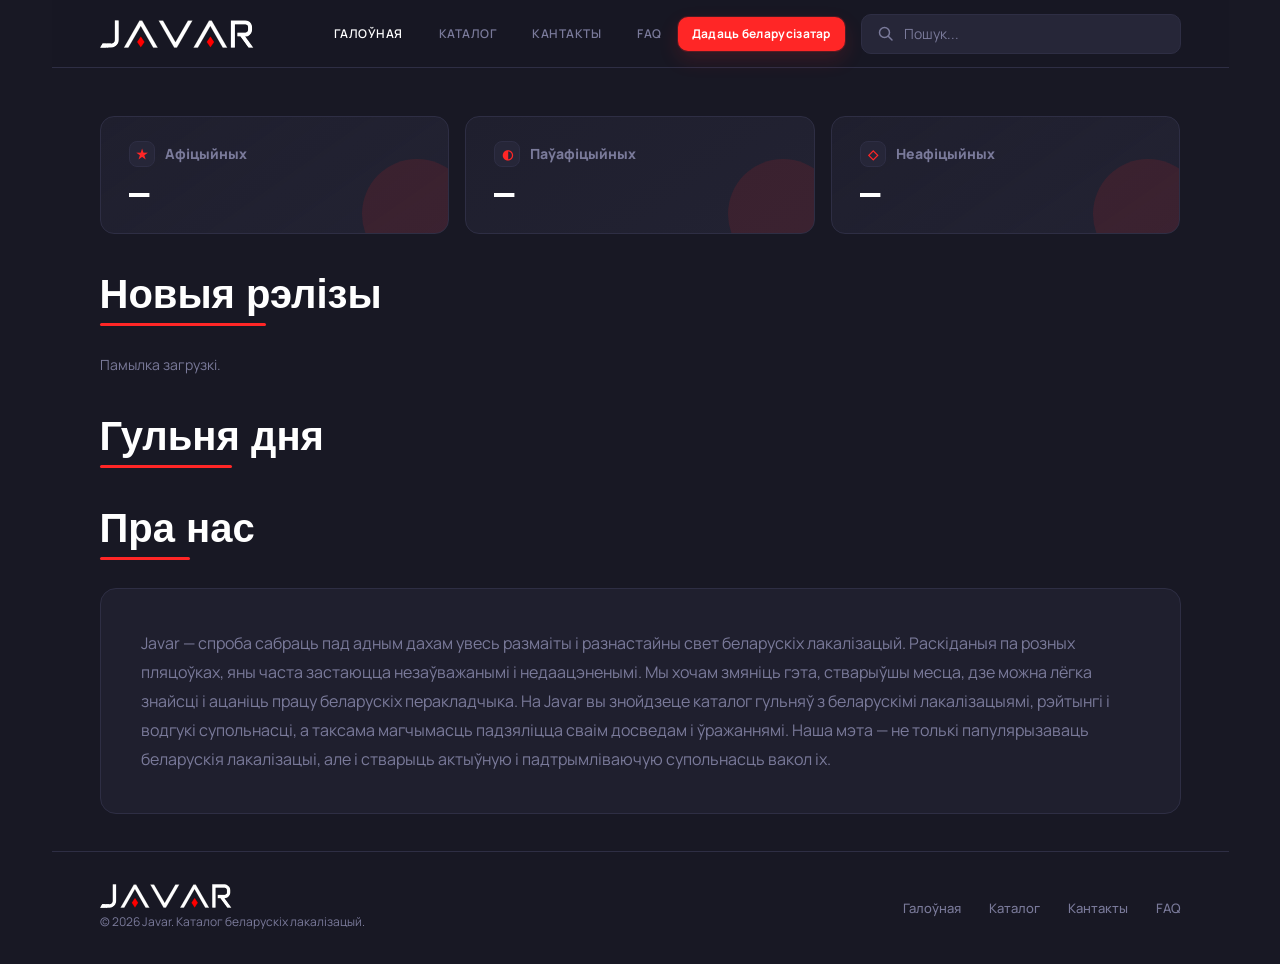
==== commit 9323bfc4: "feat: update footer copyright year to 2026 and enhance localization in texts.js" ====
--- a/frontend/index.html
+++ b/frontend/index.html
@@ -1,5 +1,5 @@
 <!DOCTYPE html>
-<html lang="be">
+<html lang="be" data-title-key="pages.home.title">
 <head>
   <meta charset="UTF-8" />
   <meta name="viewport" content="width=device-width, initial-scale=1.0" />
@@ -19,7 +19,7 @@
   
   
   
-  <link rel="stylesheet" href="styles.css?v=2" />
+  <link rel="stylesheet" href="styles.css?v=3" />
   <style>
     .skeleton {
       background: linear-gradient(90deg, var(--surface) 25%, var(--surface-2) 50%, var(--surface) 75%);
@@ -44,35 +44,35 @@
       <img src="JaVar_SVG.svg" alt="JAVAR" style="height:28px;width:auto;display:block" />
     </a>
     <ul class="navbar__links">
-      <li><a href="index.html" class="active">Галоўная</a></li>
-      <li><a href="catalog.html">Каталог</a></li>
-      <li><a href="contacts.html">Кантакты</a></li>
-      <li><a href="faq.html">FAQ</a></li>
+      <li><a href="index.html" class="active" data-i18n="common.nav.home">Галоўная</a></li>
+      <li><a href="catalog.html" data-i18n="common.nav.catalog">Каталог</a></li>
+      <li><a href="contacts.html" data-i18n="common.nav.contacts">Кантакты</a></li>
+      <li><a href="faq.html" data-i18n="common.nav.faq">FAQ</a></li>
     </ul>
-    <div class="navbar__submit-item"><button type="button" class="navbar__submit" data-open-submission>Дадаць беларусізатар</button></div>
+    <div class="navbar__submit-item"><button type="button" class="navbar__submit" data-open-submission data-i18n="common.nav.submit">Дадаць беларусізатар</button></div>
     <div class="navbar__search">
       <svg width="16" height="16" viewBox="0 0 16 16" fill="none">
         <circle cx="6.5" cy="6.5" r="5" stroke="#7A7A9A" stroke-width="1.5"/>
         <line x1="10.5" y1="10.5" x2="14" y2="14" stroke="#7A7A9A" stroke-width="1.5" stroke-linecap="round"/>
       </svg>
-      <input type="text" id="nav-search" placeholder="Пошук..." />
+      <input type="text" id="nav-search" placeholder="Пошук..." data-i18n-placeholder="common.nav.searchPlaceholder" />
     </div>
   </nav>
 
   <main class="main">
 
     <!-- TRANSLATION STATS -->
-    <section class="translation-stats" aria-label="Колькасць перакладаў">
+    <section class="translation-stats" aria-label="Колькасць перакладаў" data-i18n-aria-label="pages.home.statsLabel">
       <div class="translation-stat">
-        <div class="translation-stat__label"><span class="translation-stat__icon">★</span>Афіцыйных</div>
+        <div class="translation-stat__label"><span class="translation-stat__icon">★</span><span data-i18n="pages.home.officialCount">Афіцыйных</span></div>
         <div class="translation-stat__value" id="stat-official">—</div>
       </div>
       <div class="translation-stat">
-        <div class="translation-stat__label"><span class="translation-stat__icon">◐</span>Паўафіцыйных</div>
+        <div class="translation-stat__label"><span class="translation-stat__icon">◐</span><span data-i18n="pages.home.semiOfficialCount">Паўафіцыйных</span></div>
         <div class="translation-stat__value" id="stat-semi-official">—</div>
       </div>
       <div class="translation-stat">
-        <div class="translation-stat__label"><span class="translation-stat__icon">◇</span>Неафіцыйных</div>
+        <div class="translation-stat__label"><span class="translation-stat__icon">◇</span><span data-i18n="pages.home.unofficialCount">Неафіцыйных</span></div>
         <div class="translation-stat__value" id="stat-unofficial">—</div>
       </div>
     </section>
@@ -80,7 +80,7 @@
     <!-- NEW RELEASES -->
     <section class="section">
       <div class="section-heading">
-        <h2>Новыя рэлізы</h2>
+        <h2 data-i18n="pages.home.newReleases">Новыя рэлізы</h2>
         <div class="section-heading__bar" style="width:166px"></div>
       </div>
       <div class="games-grid" id="grid">
@@ -93,7 +93,7 @@
     <!-- GAME OF THE DAY -->
     <section class="section">
       <div class="section-heading">
-        <h2>Гульня дня</h2>
+        <h2 data-i18n="pages.home.gameOfDay">Гульня дня</h2>
         <div class="section-heading__bar" style="width:132px"></div>
       </div>
       <div id="featured">
@@ -113,12 +113,12 @@
     <!-- ABOUT US -->
     <section class="section">
       <div class="section-heading">
-        <h2>Пра нас</h2>
+        <h2 data-i18n="pages.home.aboutTitle">Пра нас</h2>
         <div class="section-heading__bar" style="width:90px"></div>
       </div>
       <div class="about-block">
         <p>
-          Javar — спроба сабраць пад адным дахам увесь размаіты і разнастайны свет беларускіх лакалізацый. Раскіданыя па розных пляцоўках, яны часта застаюцца незаўважанымі і недаацэненымі. Мы хочам змяніць гэта, стварыўшы месца, дзе можна лёгка знайсці і ацаніць працу беларускіх перакладчыка. На Javar вы знойдзеце каталог гульняў з беларускімі лакалізацыямі, рэйтынгі і водгукі супольнасці, а таксама магчымасць падзяліцца сваім досведам і ўражаннямі. Наша мэта — не толькі папулярызаваць беларускія лакалізацыі, але і стварыць актыўную і падтрымліваючую супольнасць вакол іх.
+          <span data-i18n="pages.home.aboutText">Javar — спроба сабраць пад адным дахам увесь размаіты і разнастайны свет беларускіх лакалізацый. Раскіданыя па розных пляцоўках, яны часта застаюцца незаўважанымі і недаацэненымі. Мы хочам змяніць гэта, стварыўшы месца, дзе можна лёгка знайсці і ацаніць працу беларускіх перакладчыка. На Javar вы знойдзеце каталог гульняў з беларускімі лакалізацыямі, рэйтынгі і водгукі супольнасці, а таксама магчымасць падзяліцца сваім досведам і ўражаннямі. Наша мэта — не толькі папулярызаваць беларускія лакалізацыі, але і стварыць актыўную і падтрымліваючую супольнасць вакол іх.</span>
         </p>
       </div>
     </section>
@@ -130,19 +130,20 @@
       <span class="footer__logo">
         <img src="JaVar_SVG.svg" alt="JAVAR" style="height:24px;width:auto;display:block" />
       </span>
-      <span class="footer__copy">© 2024 САА «БЫВАЕ»</span>
+      <span class="footer__copy" data-i18n="common.footer.copyright">© 2026 Javar. Каталог беларускіх лакалізацый гульняў.</span>
     </div>
     <ul class="footer__nav">
-      <li><a href="index.html">Галоўная</a></li>
-      <li><a href="catalog.html">Каталог</a></li>
-      <li><a href="contacts.html">Кантакты</a></li>
-      <li><a href="faq.html">FAQ</a></li>
+      <li><a href="index.html" data-i18n="common.nav.home">Галоўная</a></li>
+      <li><a href="catalog.html" data-i18n="common.nav.catalog">Каталог</a></li>
+      <li><a href="contacts.html" data-i18n="common.nav.contacts">Кантакты</a></li>
+      <li><a href="faq.html" data-i18n="common.nav.faq">FAQ</a></li>
     </ul>
   </footer>
 
 </div>
+<script src="texts.js?v=3"></script>
 <script src="shared.js?v=2"></script>
-<script src="submission.js?v=2"></script>
+<script src="submission.js?v=3"></script>
 <script>
 // Navbar search -> redirect to catalog with query param
 document.getElementById('nav-search').addEventListener('keydown', e => {
@@ -170,17 +171,17 @@
       </div>
       <div class="featured__content">
         <div style="display:flex;align-items:center;gap:16px;margin-bottom:12px;flex-wrap:wrap">
-          <div class="featured__label" style="margin-bottom:0">Гульня дня</div>
+          <div class="featured__label" style="margin-bottom:0">${t('pages.home.gameOfDay')}</div>
           <div class="featured__tags" style="margin-bottom:0">${tags}</div>
         </div>
         <div class="featured__title">${game.title}</div>
         <p class="featured__desc">${desc}</p>
         <div class="featured__rating">
           <span class="stars" style="font-size:18px;letter-spacing:3px">${stars(rating)}</span>
-          <span class="score">${rating > 0 ? rating.toFixed(1) + ' / 5.0' : 'Яшчэ без ацэнак'}</span>
+          <span class="score">${rating > 0 ? rating.toFixed(1) + ' / 5.0' : t('common.status.noRating')}</span>
         </div>
         <div class="featured__actions" style="margin-top:14px">
-          <a href="game.html?slug=${game.slug}" class="btn btn--primary-lg" onclick="event.stopPropagation()">Падрабязней</a>
+          <a href="game.html?slug=${game.slug}" class="btn btn--primary-lg" onclick="event.stopPropagation()">${t('common.actions.details')}</a>
         </div>
       </div>
     </div>`;
@@ -243,7 +244,7 @@
     const gridGames = featuredGame ? games.filter(g => g.id !== featuredGame.id).slice(0, 6) : games;
     document.getElementById('grid').innerHTML = gridGames.length
       ? gridGames.map((g, i) => renderGameCard(g, i)).join('')
-      : `<p style="color:var(--text-muted);grid-column:1/-1">Гульняў пакуль няма.</p>`;
+      : `<p style="color:var(--text-muted);grid-column:1/-1">${t('pages.home.noGames')}</p>`;
 
     // Game of the Day: deterministic daily pick for all users
     document.getElementById('featured').innerHTML = featuredGame
@@ -253,7 +254,7 @@
   } catch (err) {
     console.error(err);
     document.getElementById('grid').innerHTML =
-      `<p style="color:var(--text-muted);grid-column:1/-1">Памылка загрузкі.</p>`;
+      `<p style="color:var(--text-muted);grid-column:1/-1">${t('common.status.loadingError')}</p>`;
     document.getElementById('featured').innerHTML = '';
   }
 })();
--- a/frontend/styles.css
+++ b/frontend/styles.css
@@ -1178,30 +1178,155 @@
 /* ============================================================
    FAQ
    ============================================================ */
-.faq-item { margin-bottom: 37px; }
+.faq-page {
+  max-width: 1120px;
+  margin: 0 auto;
+}
+
+.faq-hero {
+  margin-bottom: 28px;
+}
+
+.faq-hero .section-heading {
+  margin-bottom: 12px;
+}
+
+.faq-hero h1 {
+  font-family: var(--font-head);
+  font-size: 40px;
+  line-height: 1.15;
+  color: var(--text);
+}
+
+.faq-hero p {
+  max-width: 720px;
+  font-size: 16px;
+  line-height: 1.7;
+  color: var(--text-muted);
+}
+
+.faq-list {
+  display: flex;
+  flex-direction: column;
+  gap: 14px;
+}
+
+.faq-item {
+  background: linear-gradient(180deg, var(--surface), rgba(31,31,46,.72));
+  border: 1px solid var(--border);
+  border-radius: var(--radius-lg);
+  overflow: hidden;
+  transition: border-color .2s, background .2s, transform .2s;
+}
+
+.faq-item[open] {
+  border-color: rgba(255, 51, 85, .42);
+  background: var(--surface);
+}
+
+.faq-item:hover {
+  border-color: rgba(255, 51, 85, .32);
+}
 
 .faq-question {
   font-family: var(--font-head);
-  font-size: 28px;
-  font-weight: 700;
-  color: var(--text);
-  margin-bottom: 6px;
-  line-height: 1.15;
-}
-
-.faq-question__bar {
-  width: 166px;
-  height: 3px;
-  background: var(--accent);
+  font-size: clamp(19px, 2.4vw, 22px);
+  font-weight: 700;
+  color: var(--text);
+  line-height: 1.18;
+  display: grid;
+  grid-template-columns: auto 1fr auto;
+  align-items: center;
+  gap: 16px;
+  padding: 22px 24px;
+  cursor: pointer;
+  list-style: none;
+}
+
+.faq-question::-webkit-details-marker {
+  display: none;
+}
+
+.faq-question:focus-visible {
+  outline: 2px solid var(--accent);
+  outline-offset: -4px;
+}
+
+.faq-question__index {
+  font-family: var(--font-mono);
+  font-size: 12px;
+  font-weight: 600;
+  letter-spacing: .8px;
+  color: var(--accent);
+  background: var(--accent-glow);
+  border: 1px solid rgba(255, 51, 85, .24);
+  border-radius: 999px;
+  padding: 6px 9px;
+}
+
+.faq-question__icon {
+  position: relative;
+  width: 26px;
+  height: 26px;
+  border: 1px solid var(--border);
+  border-radius: 50%;
+  flex-shrink: 0;
+}
+
+.faq-question__icon::before,
+.faq-question__icon::after {
+  content: '';
+  position: absolute;
+  left: 7px;
+  right: 7px;
+  top: 50%;
+  height: 2px;
+  background: var(--text-muted);
+  transform: translateY(-50%);
   border-radius: 2px;
-  margin-bottom: 16px;
+}
+
+.faq-question__icon::after {
+  transform: translateY(-50%) rotate(90deg);
+  transition: transform .2s, opacity .2s;
+}
+
+.faq-item[open] .faq-question__icon::after {
+  transform: translateY(-50%) rotate(0deg);
+  opacity: 0;
 }
 
 .faq-answer {
-  font-size: 16px;
-  font-weight: 700;
-  line-height: 1.5;
-  color: var(--text);
+  position: relative;
+  margin: 0 24px 24px 70px;
+  padding: 16px 0 0 18px;
+  border-top: 1px solid var(--border);
+  border-left: 3px solid var(--accent);
+  font-size: 15px;
+  font-weight: 500;
+  line-height: 1.75;
+  color: var(--text-body);
+}
+
+@media (max-width: 640px) {
+  .faq-page {
+    max-width: none;
+  }
+
+  .faq-question {
+    grid-template-columns: 1fr auto;
+    gap: 12px;
+    padding: 18px;
+  }
+
+  .faq-question__index {
+    display: none;
+  }
+
+  .faq-answer {
+    margin: 0 18px 20px;
+    padding-left: 14px;
+  }
 }
 
 /* ============================================================
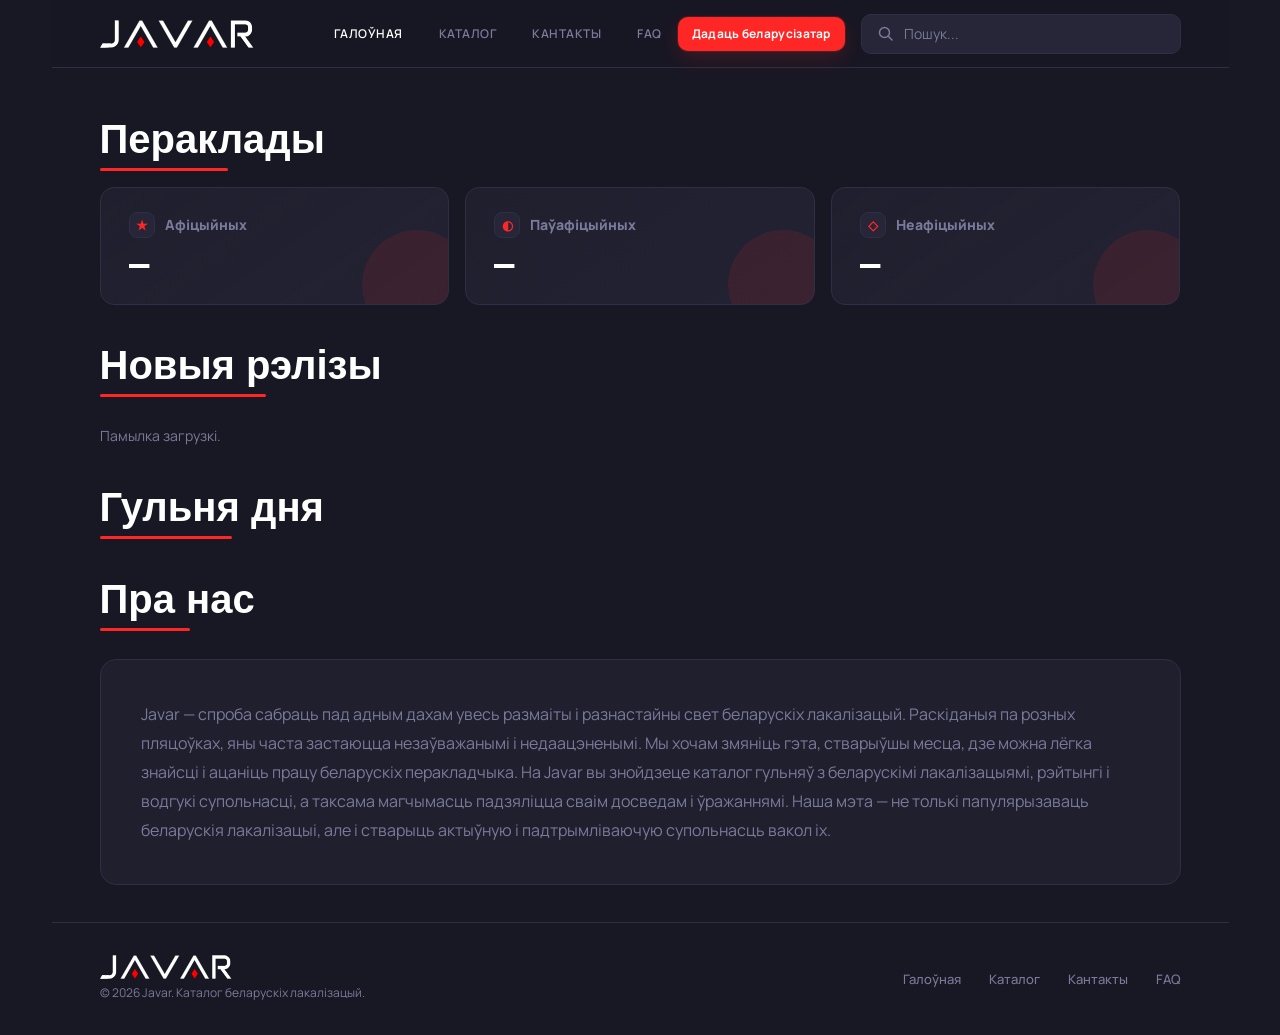
==== commit 742f8118: "feat: update translation statistics terminology and enhance styling for better user experience" ====
--- a/frontend/index.html
+++ b/frontend/index.html
@@ -43,6 +43,8 @@
     <a href="index.html" class="navbar__logo" aria-label="JAVAR">
       <img src="JaVar_SVG.svg" alt="JAVAR" style="height:28px;width:auto;display:block" />
     </a>
+    <button class="navbar__toggle" data-toggle-nav aria-label="Меню"><span></span><span></span><span></span></button>
+    <div class="navbar__menu">
     <ul class="navbar__links">
       <li><a href="index.html" class="active" data-i18n="common.nav.home">Галоўная</a></li>
       <li><a href="catalog.html" data-i18n="common.nav.catalog">Каталог</a></li>
@@ -57,24 +59,29 @@
       </svg>
       <input type="text" id="nav-search" placeholder="Пошук..." data-i18n-placeholder="common.nav.searchPlaceholder" />
     </div>
+    </div>
   </nav>
 
   <main class="main">
 
     <!-- TRANSLATION STATS -->
+    <div class="section-heading section-heading--compact">
+      <h2 data-i18n="pages.home.translationsTitle">Пераклады</h2>
+      <div class="section-heading__bar" style="width:128px"></div>
+    </div>
     <section class="translation-stats" aria-label="Колькасць перакладаў" data-i18n-aria-label="pages.home.statsLabel">
-      <div class="translation-stat">
+      <a class="translation-stat" href="catalog.html?official_status=official">
         <div class="translation-stat__label"><span class="translation-stat__icon">★</span><span data-i18n="pages.home.officialCount">Афіцыйных</span></div>
         <div class="translation-stat__value" id="stat-official">—</div>
-      </div>
-      <div class="translation-stat">
+      </a>
+      <a class="translation-stat" href="catalog.html?official_status=semi-official">
         <div class="translation-stat__label"><span class="translation-stat__icon">◐</span><span data-i18n="pages.home.semiOfficialCount">Паўафіцыйных</span></div>
         <div class="translation-stat__value" id="stat-semi-official">—</div>
-      </div>
-      <div class="translation-stat">
+      </a>
+      <a class="translation-stat" href="catalog.html?official_status=unofficial">
         <div class="translation-stat__label"><span class="translation-stat__icon">◇</span><span data-i18n="pages.home.unofficialCount">Неафіцыйных</span></div>
         <div class="translation-stat__value" id="stat-unofficial">—</div>
-      </div>
+      </a>
     </section>
 
     <!-- NEW RELEASES -->
@@ -145,6 +152,15 @@
 <script src="shared.js?v=2"></script>
 <script src="submission.js?v=3"></script>
 <script>
+document.querySelector('[data-toggle-nav]')?.addEventListener('click', e => {
+  e.stopPropagation();
+  document.querySelector('.navbar').classList.toggle('open');
+});
+document.addEventListener('click', e => {
+  if (!e.target.closest('.navbar')) document.querySelector('.navbar')?.classList.remove('open');
+});
+</script>
+<script>
 // Navbar search -> redirect to catalog with query param
 document.getElementById('nav-search').addEventListener('keydown', e => {
   if (e.key === 'Enter') {
--- a/frontend/styles.css
+++ b/frontend/styles.css
@@ -76,6 +76,14 @@
   white-space: nowrap;
 }
 
+.navbar__menu {
+  display: flex;
+  align-items: center;
+  flex: 1;
+  min-width: 0;
+  gap: 0;
+}
+
 .navbar__links {
   display: flex;
   align-items: center;
@@ -177,6 +185,8 @@
   margin-bottom: 28px;
 }
 
+.section-heading--compact { margin-bottom: 16px; }
+
 .section-heading h2 {
   font-family: var(--font-head);
   font-size: 40px;
@@ -205,12 +215,20 @@
 
 .translation-stat {
   position: relative;
+  display: block;
   overflow: hidden;
   min-height: 118px;
   padding: 24px 28px;
   background: linear-gradient(145deg, var(--surface), rgba(38, 38, 56, 0.72));
   border: 1px solid var(--border);
   border-radius: var(--radius-lg);
+  transition: border-color 0.2s, transform 0.2s, box-shadow 0.2s;
+}
+
+.translation-stat:hover {
+  border-color: var(--accent);
+  transform: translateY(-2px);
+  box-shadow: 0 14px 32px rgba(0, 0, 0, 0.22), 0 0 0 1px rgba(255, 38, 38, 0.08);
 }
 
 .translation-stat::after {
@@ -1147,7 +1165,6 @@
 .submission-submit:disabled { opacity: 0.65; cursor: wait; }
 
 @media (max-width: 680px) {
-  .translation-stats { grid-template-columns: 1fr; }
   .submission-grid { grid-template-columns: 1fr; }
   .submission-dialog { padding: 18px; }
 }
@@ -1405,3 +1422,218 @@
 .mt-16 { margin-top: 16px; }
 .mt-24 { margin-top: 24px; }
 .mt-52 { margin-top: 52px; }
+
+/* ============================================================
+   MOBILE RESPONSIVE
+   ============================================================ */
+
+/* ── Navbar toggle (hamburger) ─────────────────────────── */
+.navbar__toggle {
+  display: none;
+  flex-direction: column;
+  justify-content: center;
+  align-items: center;
+  width: 40px;
+  height: 40px;
+  cursor: pointer;
+  background: none;
+  border: none;
+  gap: 5px;
+  padding: 8px;
+  margin-left: auto;
+  flex-shrink: 0;
+  color: var(--text-muted);
+  font-size: 24px;
+  line-height: 1;
+  transition: color 0.2s;
+}
+.navbar__toggle:hover { color: var(--text); }
+.navbar__toggle span {
+  display: block;
+  width: 22px;
+  height: 2px;
+  background: var(--text-muted);
+  border-radius: 2px;
+  transition: transform 0.2s, opacity 0.2s;
+}
+.navbar.open .navbar__toggle span:nth-child(1) { transform: translateY(7px) rotate(45deg); }
+.navbar.open .navbar__toggle span:nth-child(2) { opacity: 0; }
+.navbar.open .navbar__toggle span:nth-child(3) { transform: translateY(-7px) rotate(-45deg); }
+
+@media (max-width: 820px) {
+  :root {
+    --page-px: 24px;
+  }
+
+  .navbar__menu { display: none; }
+
+  .navbar__toggle { display: flex; }
+
+  .navbar.open .navbar__menu {
+    display: flex;
+    position: absolute;
+    top: var(--nav-h);
+    left: 0;
+    right: 0;
+    flex-direction: column;
+    background: rgba(24, 24, 36, 0.98);
+    backdrop-filter: blur(8px);
+    -webkit-backdrop-filter: blur(8px);
+    z-index: 200;
+  }
+
+  .navbar.open .navbar__links {
+    flex-direction: column;
+    align-items: stretch;
+    gap: 0;
+    padding: 4px 0;
+  }
+
+  .navbar.open .navbar__links a {
+    display: block;
+    padding: 14px 16px;
+    font-size: 14px;
+    border-bottom: 1px solid var(--border);
+  }
+  .navbar.open .navbar__links li:last-child a { border-bottom: none; }
+
+  .navbar.open .navbar__submit-item {
+    flex: none;
+    min-width: 0;
+    padding: 12px 16px;
+  }
+
+  .navbar.open .navbar__submit { width: 100%; }
+
+  .navbar.open .navbar__search {
+    order: -1;
+    width: 100%;
+    border-radius: 0;
+    border-left: none;
+    border-right: none;
+    padding-left: 16px;
+    padding-right: 16px;
+    padding-top: 8px;
+    padding-bottom: 8px;
+  }
+
+  /* Games grid: 2 columns */
+  .games-grid { grid-template-columns: repeat(2, 1fr); }
+
+  /* Featured stacks vertically */
+  .featured-skeleton { flex-direction: column; }
+  .featured-skeleton__img { width: 100%; aspect-ratio: 16/9; }
+  .featured-skeleton__body { padding: 24px 28px; }
+
+  /* Game page: stack layout */
+  .game-layout { grid-template-columns: 1fr; }
+  .game-cover-col { order: -1; }
+
+  /* Info table: single column */
+  .info-row { grid-template-columns: 1fr; }
+  .info-cell { border-right: none; }
+  .info-cell:first-child { border-bottom: 1px solid var(--border); }
+
+  /* Rating summary: stack */
+  .rating-summary { flex-direction: column; align-items: stretch; }
+  .rating-summary__left {
+    border-right: none;
+    border-bottom: 1px solid var(--border);
+    padding-right: 0;
+    padding-bottom: 16px;
+    min-width: 0;
+  }
+  .rating-bars { padding-left: 0; padding-top: 16px; }
+
+  /* Stat cards wide */
+  .stat-cards-wide { grid-template-columns: 1fr; }
+
+  /* Catalog filters */
+  .catalog-search { min-width: 0; }
+  .filter-sep { display: none; }
+  .filter-bar {
+    display: grid;
+    grid-template-columns: 1fr 1fr;
+    gap: 8px;
+  }
+  .catalog-search { grid-column: 1 / -1; }
+  #dd-sort { grid-column: 1 / -1; }
+  .dropdown__trigger {
+    width: 100%;
+    justify-content: space-between;
+    font-size: 12px;
+    padding: 0 12px;
+    height: 36px;
+  }
+  .dropdown.open .dropdown__menu {
+    width: max-content !important;
+    min-width: 100% !important;
+    max-width: calc(100vw - 24px) !important;
+    max-height: 55vh !important;
+    overflow-x: auto !important;
+    z-index: 300 !important;
+  }
+}
+
+@media (max-width: 580px) {
+  :root {
+    --page-px: 14px;
+    --nav-h: 56px;
+  }
+
+  .navbar__logo { margin-right: auto; }
+  .navbar__logo img { height: 22px !important; }
+
+  /* Grid: 1 column */
+  .games-grid { grid-template-columns: 1fr; }
+
+  /* Font sizes */
+  .section-heading h2 { font-size: 28px; }
+  .featured__title { font-size: 24px; }
+  .game-title-block h1 { font-size: 28px; }
+  .translation-stat__value { font-size: 26px; }
+  .section-h2 { font-size: 20px; }
+  .stat-card__value { font-size: 22px; }
+
+  /* Spacing */
+  .main { padding-top: 28px; }
+  .featured__content { padding: 20px; }
+  .about-block { padding: 24px; }
+  .about-block p { font-size: 14px; }
+  .footer { flex-direction: column; text-align: center; gap: 16px; }
+  .footer__nav { justify-content: center; }
+
+  /* Homepage stat cards */
+  .translation-stat { padding: 18px 20px; min-height: 100px; }
+
+  /* Game page stat cards */
+  .stat-card { min-width: calc(50% - 8px); padding: 12px 14px; }
+
+  /* Translation cards */
+  .translation-card__head { flex-direction: column; align-items: flex-start; padding: 14px 16px; }
+  .translation-card__right { align-items: flex-start; }
+  .translation-card__body { padding: 14px 16px; }
+  .translation-card__info-row { gap: 16px; }
+
+  /* Reviews */
+  .review-card { padding: 14px 16px; }
+  .rating-summary { padding: 12px 16px; }
+
+  /* Contact form */
+  .contacts-content > div { padding: 40px 20px !important; }
+
+  /* Submission dialog */
+  .submission-dialog { padding: 14px; }
+
+  /* Featured skeleton */
+  .featured-skeleton { min-height: auto; }
+}
+
+@media (max-width: 420px) {
+  .translation-stats { gap: 6px; }
+  .translation-stat { padding: 12px 10px; min-height: 72px; }
+  .translation-stat__value { font-size: 20px; }
+  .translation-stat__label { font-size: 11px; gap: 6px; }
+  .translation-stat__icon { width: 20px; height: 20px; font-size: 10px; }
+  .stat-card { min-width: 100%; }
+}
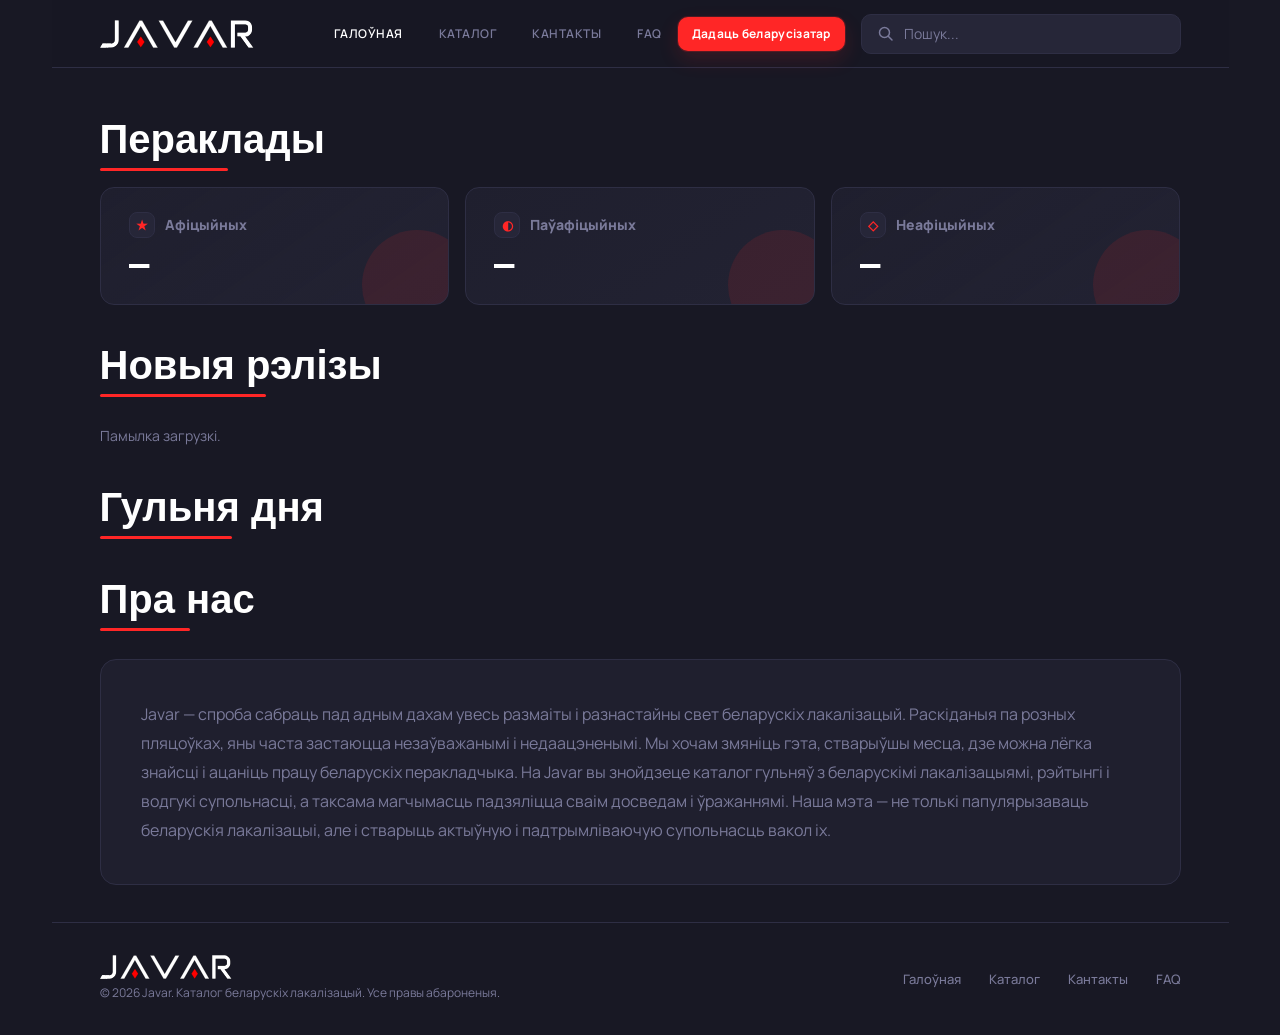
==== commit 24b00e7c: "Update index.html" ====
--- a/frontend/index.html
+++ b/frontend/index.html
@@ -3,7 +3,7 @@
 <head>
   <meta charset="UTF-8" />
   <meta name="viewport" content="width=device-width, initial-scale=1.0" />
-  <title>JAVAR — Галоўная</title>
+  <title>Галоўная</title>
   <link rel="icon" type="image/svg+xml" href="JaVar_icon.svg" />
   <!-- Fonts: async, non-blocking for rendering -->
   <link rel="preconnect" href="https://fonts.googleapis.com" />
@@ -137,7 +137,7 @@
       <span class="footer__logo">
         <img src="JaVar_SVG.svg" alt="JAVAR" style="height:24px;width:auto;display:block" />
       </span>
-      <span class="footer__copy" data-i18n="common.footer.copyright">© 2026 Javar. Каталог беларускіх лакалізацый гульняў.</span>
+      <span class="footer__copy" data-i18n="common.footer.copyright">© 2026 Javar. Каталог беларускіх лакалізацый гульняў. Усе правы абароненыя</span>
     </div>
     <ul class="footer__nav">
       <li><a href="index.html" data-i18n="common.nav.home">Галоўная</a></li>
--- a/frontend/styles.css
+++ b/frontend/styles.css
@@ -383,6 +383,40 @@
   background: rgba(38, 200, 38, 0.82);
   border-radius: 50%;
 }
+.game-card__verified-badge {
+  position: absolute;
+  right: 10px;
+  bottom: 10px;
+  display: inline-flex;
+  align-items: center;
+  gap: 6px;
+  padding: 5px 8px;
+  border-radius: 999px;
+  background: rgba(24, 24, 36, 0.84);
+  color: #4ADE80;
+  border: 1px solid rgba(74, 222, 128, 0.42);
+  font-size: 10px;
+  font-weight: 800;
+  letter-spacing: 0.6px;
+  line-height: 1;
+  text-transform: uppercase;
+  backdrop-filter: blur(6px);
+  -webkit-backdrop-filter: blur(6px);
+  box-shadow: 0 4px 12px rgba(0, 0, 0, 0.22);
+  z-index: 2;
+}
+.game-card__verified-badge::before {
+  content: '✓';
+  display: inline-flex;
+  align-items: center;
+  justify-content: center;
+  width: 12px;
+  height: 12px;
+  border-radius: 50%;
+  background: rgba(74, 222, 128, 0.18);
+  color: #4ADE80;
+  font-size: 9px;
+}
 .game-card__body {
   padding: 16px 18px 18px;
   display: flex;
@@ -417,6 +451,11 @@
 .badge--ai {
   background: rgba(122, 122, 154, 0.15);
   color: var(--text-muted);
+}
+.badge--verified {
+  background: rgba(74, 222, 128, 0.12);
+  border: 1px solid rgba(74, 222, 128, 0.35);
+  color: var(--green);
 }
 
 .stars {
